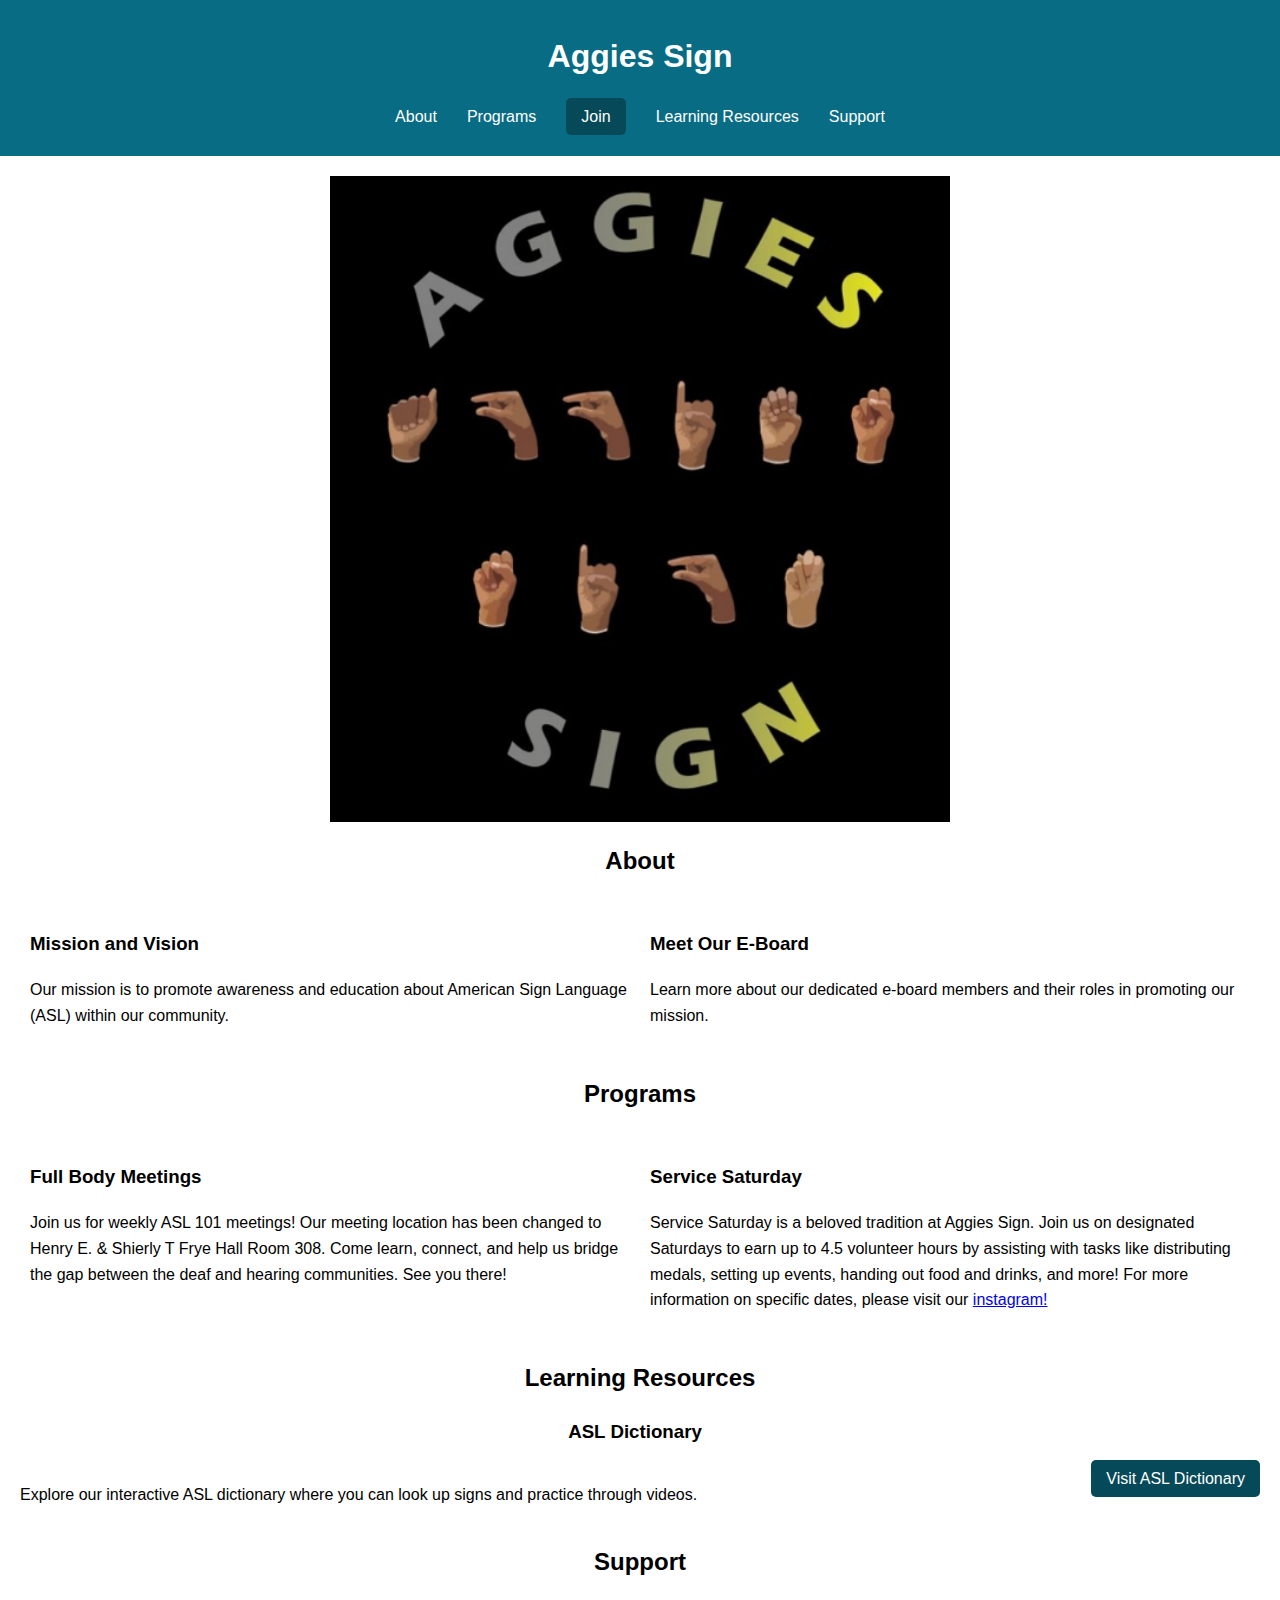
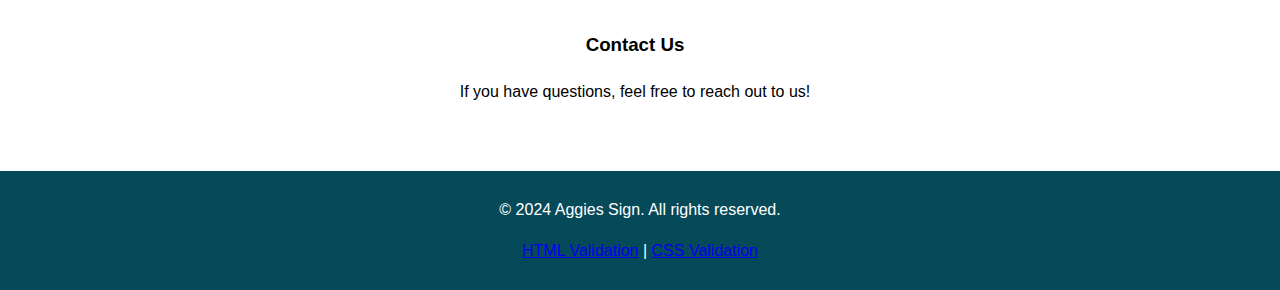
==== project/index.html @ 7f0ea5c2 "Add files via upload" ====
<!DOCTYPE html>
<html lang="en">
<head>
    <meta charset="UTF-8"> <!-- Character encoding -->
    <meta name="viewport" content="width=device-width, initial-scale=1.0"> <!-- Responsive design -->
    <title>Aggies Sign</title> <!-- Page title -->
    <link rel="stylesheet" href="styles.css"> <!-- Link to external CSS -->
</head>
<body>
    <header>
        <h1>Aggies Sign</h1> <!-- Main heading -->
        <nav>
            <ul>
                <!-- Navigation links to various sections -->
                <li><a href="#about">About</a></li>
                <li><a href="#programs">Programs</a></li>
                <li><a href="forum.html" class="button">Join</a></li> <!-- Link to join the club -->
                <li><a href="#learning-resources">Learning Resources</a></li>
                <li><a href="#support">Support</a></li>
            </ul>
        </nav>
    </header>

    <main>
        <!-- About Section -->
        <section id="about">
		<img src="img\ASL_Welcome.png" alt="Black Aggies Sign Photo w/ Hands" id="welcome_img"> <!-- First aggies sign img -->
            <h2 class="hero">About</h2>
            <div class="flex-container"> <!-- Flexbox container for layout -->
                <div class="flex-item">
                    <h3>Mission and Vision</h3>
                    <p>Our mission is to promote awareness and education about American Sign Language (ASL) within our community.</p>
                </div>
                <div class="flex-item">
                    <h3>Meet Our E-Board</h3>
                    <p>Learn more about our dedicated e-board members and their roles in promoting our mission.</p>
                </div>
            </div>
        </section>

        <!-- Programs Section -->
        <section id="programs">
            <h2 class="hero">Programs</h2>
            <div class="flex-container"> <!-- Flexbox container for layout -->
                <div class="flex-item">
                    <h3>Full Body Meetings</h3>
                    <p>Join us for weekly ASL 101 meetings! Our meeting location has been changed to Henry E. & Shierly T Frye Hall Room 308.
					Come learn, connect, and help us bridge the gap between the deaf and hearing communities. See you there!</p>
                </div>
                <div class="flex-item">
                    <h3>Service Saturday</h3>
                    <p>Service Saturday is a beloved tradition at Aggies Sign.
					Join us on designated Saturdays to earn up to 4.5 volunteer hours by assisting with tasks like distributing medals, setting up events, handing out food and drinks, and more!
					For more information on specific dates, please visit our <a href="https://www.instagram.com/ncataggies.sign?utm_source=ig_web_button_share_sheet&igsh=ZDNlZDc0MzIxNw==">instagram!</a></p>
                </div>
            </div>
        </section>

       <!-- Learning Resources Section -->
		<section id="learning-resources">
			<h2 class="hero">Learning Resources</h2>
			<h3 class="hero_center">ASL Dictionary</h3>
			<div class="flex-container"> <!-- Added flex container for alignment -->
				<p class="hero_center">Explore our interactive ASL dictionary where you can look up signs and practice through videos.</p>
				<p id="asl_but">
					<a href="https://www.handspeak.com/word/" class="button" target="_blank">Visit ASL Dictionary</a>
				</p>
			</div>
		</section>
		
        <!-- Support Section -->
        <section id="support">
            <h2 class="hero">Support</h2>
            <div class="flex-container"> <!-- Flexbox container for layout -->
                <div class="flex-item">
                    <h3 class="hero_center">Contact Us</h3>
                    <p class="hero_center">If you have questions, feel free to reach out to us!</p>
                </div>
            </div>
        </section>
    </main>

    <footer>
        <p>&copy; 2024 Aggies Sign. All rights reserved.</p> <!-- Copyright notice -->
        <p>
            <a href="https://validator.w3.org/#validate_by_uri" target="_blank">HTML Validation</a> | 
            <a href="https://jigsaw.w3.org/css-validator/" target="_blank">CSS Validation</a> <!-- Validation links -->
        </p>
    </footer>
</body>
</html>
---- project/styles.css ----
/* General Styles */

body {
    font-family: Arial, sans-serif;
    margin: 0;
    padding: 0;
    line-height: 1.6;
}

header {
    background: #086c85;
    color: #fff;
    padding: 10px 20px;
    text-align: center;
}

nav ul {
    list-style: none;
    padding: 0;
    display: flex;
    justify-content: center; /* Center the navigation links */
}

nav ul li {
    margin: 0 15px; /* Adjust spacing between links */
}

nav ul li a {
    color: #fff;
    text-decoration: none;
}

.button {
    background: #064959;
    padding: 10px 15px;
    color: #fff;
    text-decoration: none;
    border-radius: 5px;
}

#welcome_img {
    display: block;         /* Makes the image a block element */
    margin-left: auto;     /* Centers the image horizontally */
    margin-right: auto;    /* Centers the image horizontally */
    width: 50%;            /* Sets the width to 80% of its original size (20% smaller) */
    height: auto;          /* Maintains the aspect ratio */
}

main {
    padding: 20px;
}

section {
    margin-bottom: 20px;
}

/*Allows the centering of all of the main headers.*/
.hero {
    text-align: center;  /* Centers the text horizontally */
    margin: 20px 0;     /* Adds vertical space above and below the header */
}

/*Puts the dictionary button at the bottom of the page in the center.*/
#asl_but {
	text-align: Center;
	margin:0;
}
/*Centers paragraphs*/
.hero_center {
	text-align: center;
	margin-right:10px;
}

.flex-container {
    display: flex; /* Enables flexbox */
    flex-wrap: wrap; /* Allows items to wrap to the next line if needed */
    justify-content: space-between; /* Space items evenly */
}

.flex-item {
    flex: 1; /* Each item takes equal space */
    min-width: 250px; /* Minimum width for each item */
    margin: 10px; /* Spacing between items */
}

footer {
    text-align: center;
    background: #064959;
    color: #fff;
    padding: 10px 0;
    position: relative;
    bottom: 0;
    width: 100%;
}

/*Forum.html CSS*/
form {
    max-width: 500px; /* Limit the width of the form */
    margin: 20px auto; /* Center the form */
    padding: 20px;
    border: 1px solid #064959; /* Border color */
    border-radius: 10px; /* Rounded corners */
    background: #f9f9f9; /* Background color */
}

label {
    display: block; /* Make labels block elements */
    margin: 10px 0 5px; /* Spacing */
}

input[type="text"],
input[type="email"],
input[type="tel"] {
    width: 100%; /* Full width */
    padding: 8px; /* Inner spacing */
    margin-bottom: 15px; /* Space below input */
    border: 1px solid #064959; /* Border color */
    border-radius: 5px; /* Rounded corners */
}

fieldset {
    border: 1px solid #064959; /* Fieldset border color */
    border-radius: 5px; /* Rounded corners */
    padding: 10px; /* Inner spacing */
}

legend {
    font-weight: bold; /* Bold text for legend */
}

button {
    background: #064959; /* Button background */
    color: white; /* Button text color */
    padding: 10px 15px; /* Inner spacing */
    border: none; /* No border */
    border-radius: 5px; /* Rounded corners */
    cursor: pointer; /* Pointer on hover */
}

button:hover {
    background: #064959; /* Darker green on hover */
}
/*End of forum.html css*//
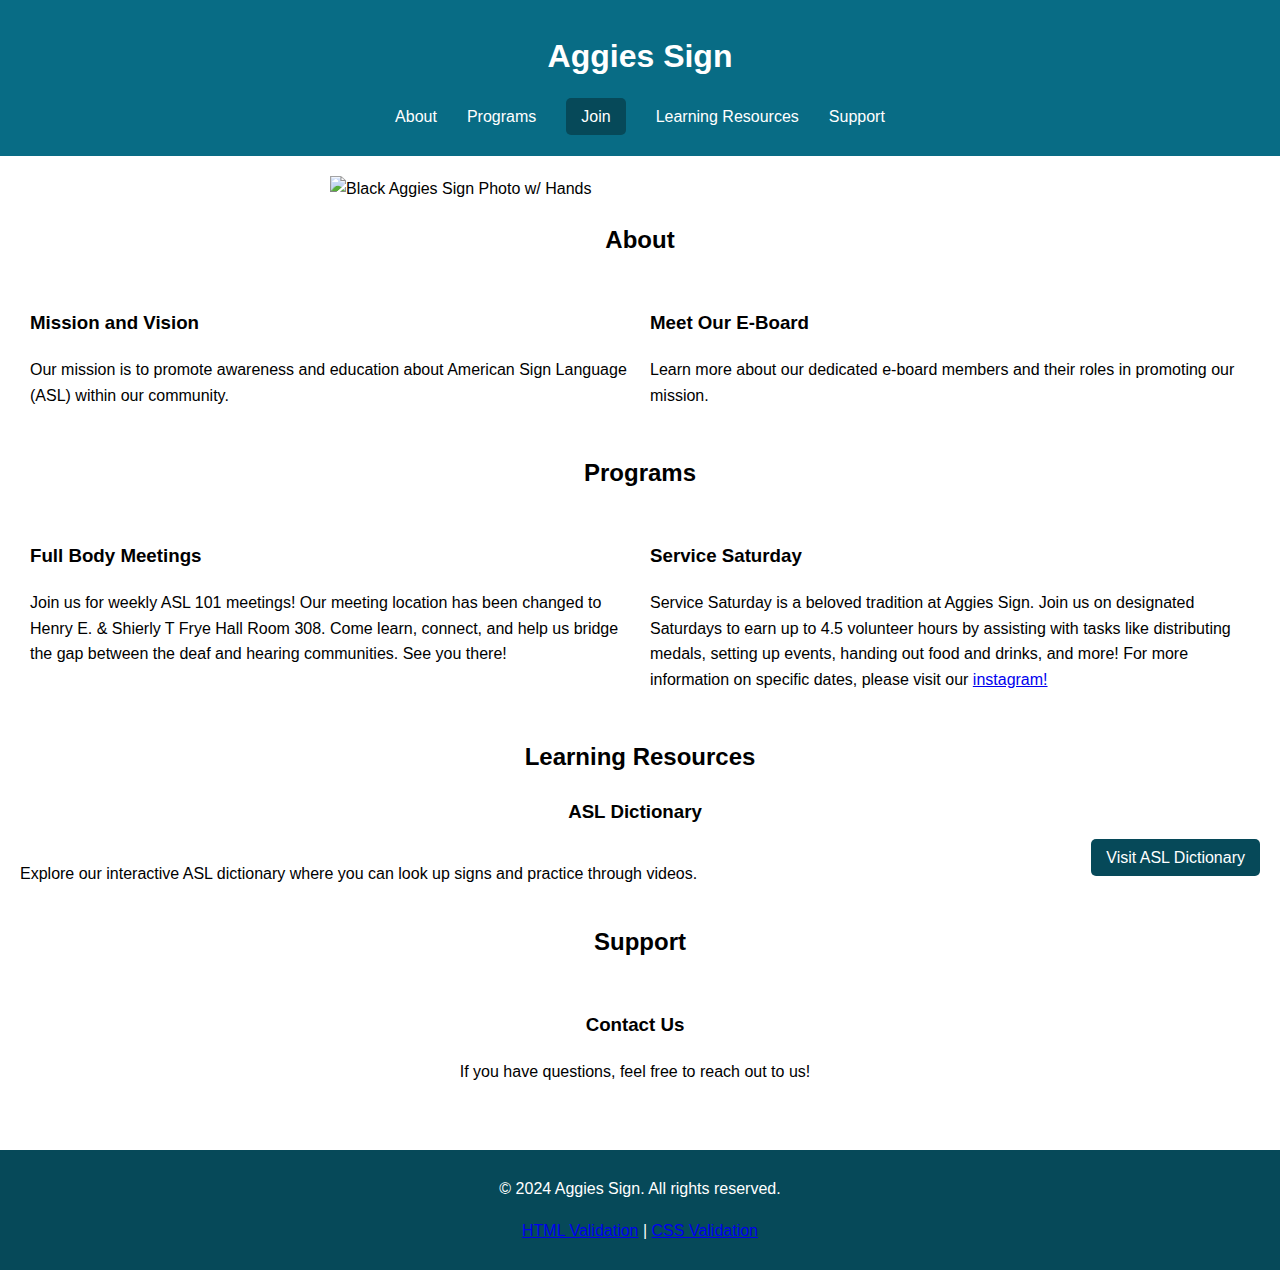
==== commit f481f4dc: "Update index.html" ====
--- a/project/index.html
+++ b/project/index.html
@@ -24,7 +24,7 @@
     <main>
         <!-- About Section -->
         <section id="about">
-		<img src="img\ASL_Welcome.png" alt="Black Aggies Sign Photo w/ Hands" id="welcome_img"> <!-- First aggies sign img -->
+		<img src="ASL_Welcome.png" alt="Black Aggies Sign Photo w/ Hands" id="welcome_img"> <!-- First aggies sign img -->
             <h2 class="hero">About</h2>
             <div class="flex-container"> <!-- Flexbox container for layout -->
                 <div class="flex-item">
